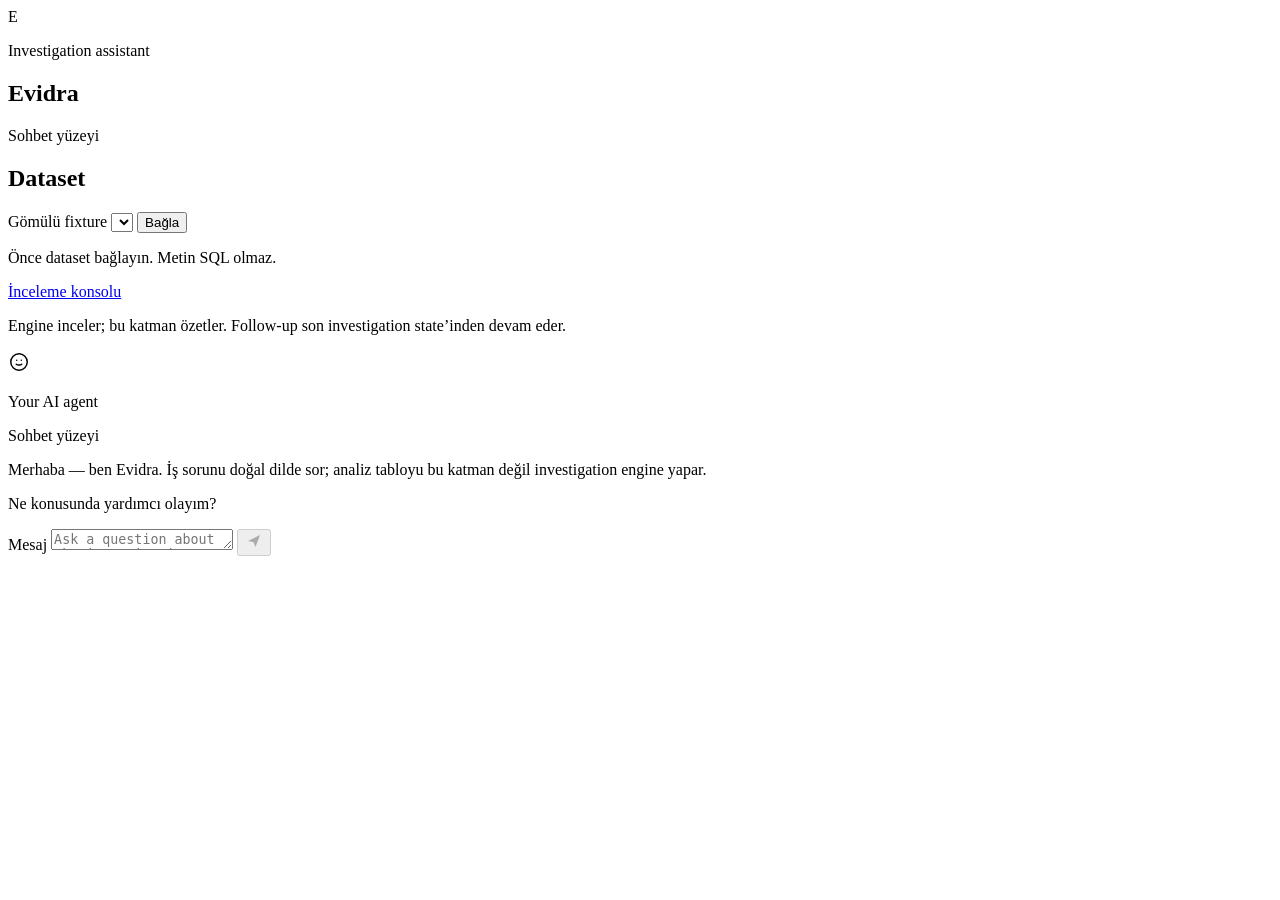
==== ui/chat.html @ d233bf5a "Add V2.5 conversational interface wrapping the existing investigation engine. Chat starts or summari" ====
<!DOCTYPE html>
<html lang="tr">
  <head>
    <meta charset="utf-8" />
    <meta name="viewport" content="width=device-width, initial-scale=1" />
    <title>Evidra — sohbet yüzeyi</title>
    <link rel="stylesheet" href="/static/chat.css" />
    <script src="/static/chat.js" defer></script>
  </head>
  <body>
    <aside class="rail">
      <div class="brand">
        <span class="mark" aria-hidden="true">E</span>
        <div>
          <p class="brand-kicker">Investigation assistant</p>
          <h1>Evidra</h1>
        </div>
      </div>
      <p class="visually-hidden">Sohbet yüzeyi</p>
      <section class="rail-card">
        <h2>Dataset</h2>
        <label for="fixture">Gömülü fixture</label>
        <select id="fixture"></select>
        <button type="button" id="btn-fixture" class="btn-primary">Bağla</button>
        <p id="dataset-meta" class="meta">Önce dataset bağlayın. Metin SQL olmaz.</p>
      </section>
      <nav class="rail-nav">
        <a href="/">İnceleme konsolu</a>
      </nav>
      <p class="rail-note">
        Engine inceler; bu katman özetler. Follow-up son investigation state’inden devam eder.
      </p>
    </aside>
    <main class="stage">
      <p id="banner" class="toast hidden" role="status"></p>
      <article class="panel">
        <header class="panel-head">
          <span class="head-icon" aria-hidden="true">
            <svg viewBox="0 0 24 24" width="22" height="22" fill="none">
              <circle cx="12" cy="12" r="9" stroke="currentColor" stroke-width="1.6" />
              <path d="M9 14.5c1.2 1 4.8 1 6 0M9.5 10h.01M14.5 10h.01" stroke="currentColor" stroke-width="1.6" stroke-linecap="round" />
            </svg>
          </span>
          <div>
            <p class="head-kicker">Your AI agent</p>
            <p class="head-title">Sohbet yüzeyi</p>
          </div>
        </header>
        <div id="log" class="thread" aria-live="polite">
          <div id="empty" class="empty-card">
            <p class="hello">Merhaba — ben Evidra. İş sorunu doğal dilde sor; analiz tabloyu bu katman değil investigation engine yapar.</p>
            <p class="help">Ne konusunda yardımcı olayım?</p>
            <div class="suggest" id="examples-empty"></div>
          </div>
        </div>
        <form id="composer" class="dock">
          <div class="suggest dock-suggest" id="examples"></div>
          <div class="composer-shell">
            <label class="visually-hidden" for="msg">Mesaj</label>
            <textarea id="msg" rows="1" placeholder="Ask a question about the investigation…"></textarea>
            <button type="submit" id="btn-send" class="send" disabled aria-label="Gönder">
              <svg viewBox="0 0 24 24" width="18" height="18" fill="none" aria-hidden="true">
                <path d="M4 12L20 4l-6 16-2.5-6.5L4 12z" fill="currentColor" />
              </svg>
            </button>
          </div>
        </form>
      </article>
    </main>
  </body>
</html>
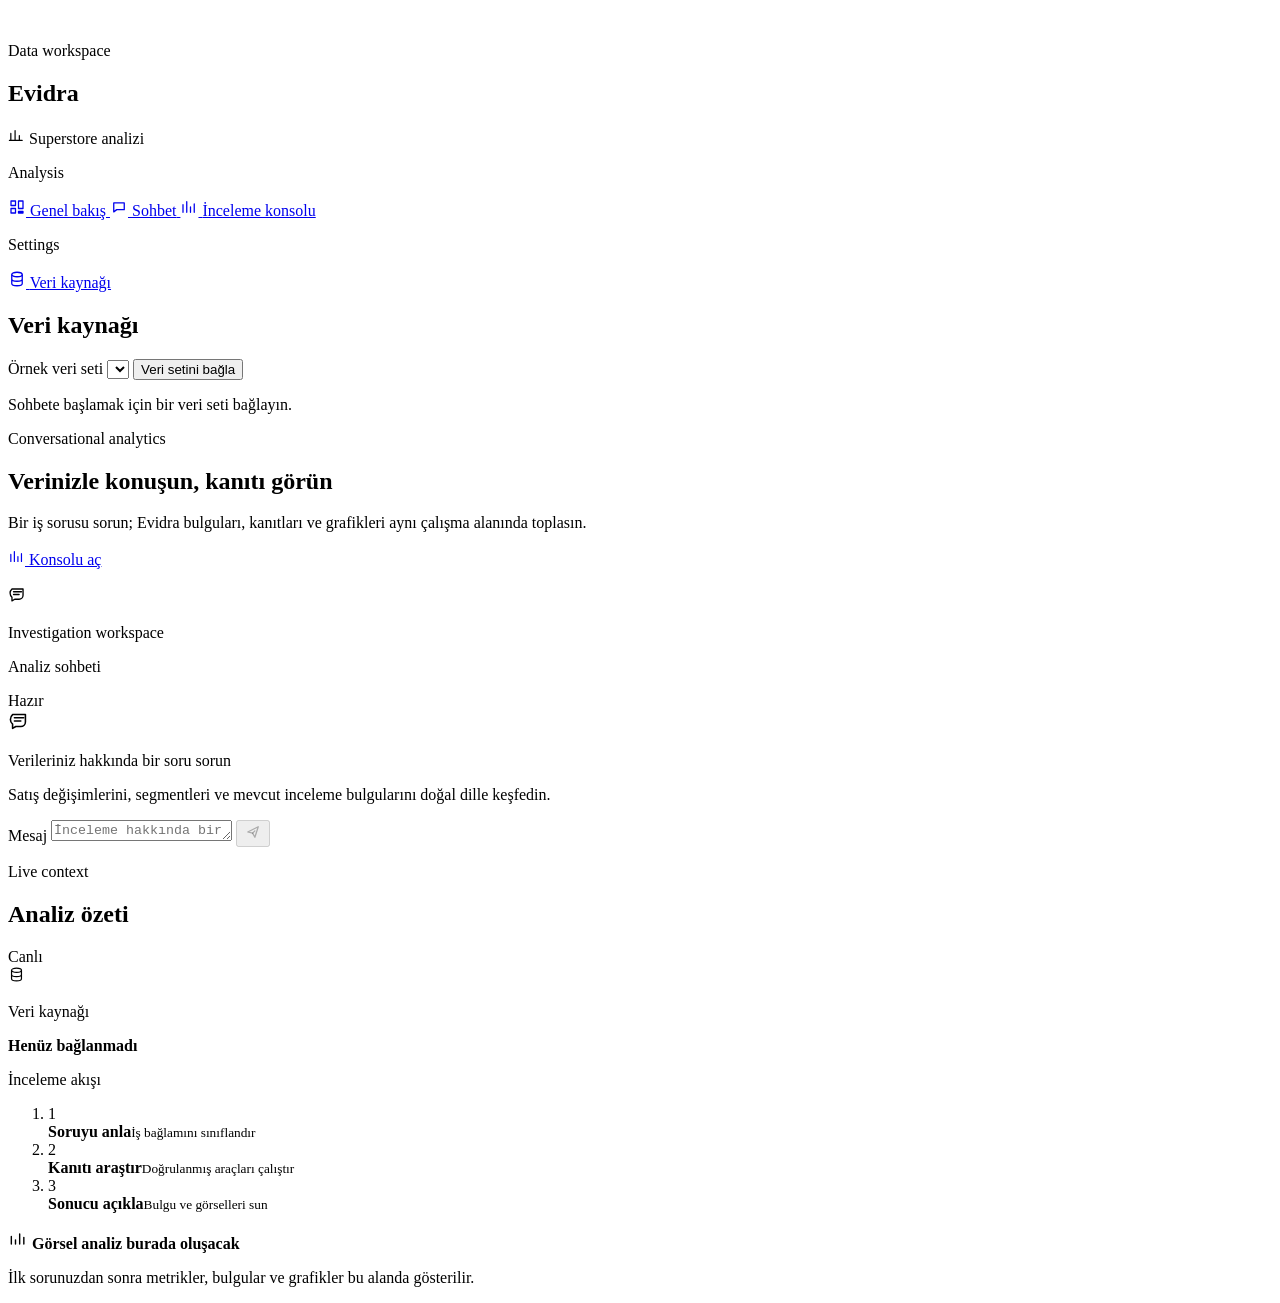
==== commit 9b2f1bfe: "feat(ui): SaaS tasarım sistemi, logo ve çok sayfalı ürün mimarisi - Ortak renk/tipografi/spacing tok" ====
--- a/ui/chat.html
+++ b/ui/chat.html
@@ -3,69 +3,187 @@
   <head>
     <meta charset="utf-8" />
     <meta name="viewport" content="width=device-width, initial-scale=1" />
-    <title>Evidra — sohbet yüzeyi</title>
-    <link rel="stylesheet" href="/static/chat.css" />
-    <script src="/static/chat.js" defer></script>
+    <title>Evidra — Sohbet yüzeyi</title>
+    <link rel="stylesheet" href="/static/chat.css?v=5" />
+    <script src="https://cdn.plot.ly/plotly-2.35.2.min.js" defer></script>
+    <script src="/static/chat.js?v=5" defer></script>
   </head>
   <body>
     <aside class="rail">
       <div class="brand">
-        <span class="mark" aria-hidden="true">E</span>
+        <span class="mark" aria-hidden="true">
+          <img src="/static/evidra-logo.svg" alt="" />
+        </span>
         <div>
-          <p class="brand-kicker">Investigation assistant</p>
+          <p class="brand-kicker">Data workspace</p>
           <h1>Evidra</h1>
         </div>
       </div>
-      <p class="visually-hidden">Sohbet yüzeyi</p>
-      <section class="rail-card">
-        <h2>Dataset</h2>
-        <label for="fixture">Gömülü fixture</label>
+
+      <div class="workspace-switcher" aria-label="Aktif çalışma alanı">
+        <svg viewBox="0 0 24 24" width="17" height="17" fill="none" aria-hidden="true">
+          <path d="M4 19V9m6 10V5m6 14v-7m4 7H2" stroke="currentColor" stroke-width="1.7" stroke-linecap="round" />
+        </svg>
+        <span>Superstore analizi</span>
+      </div>
+
+      <nav class="rail-nav" aria-label="Ana navigasyon">
+        <div class="nav-group">
+          <p class="nav-group-title">Analysis</p>
+          <a class="nav-link" href="/dashboard">
+            <span class="nav-icon" aria-hidden="true">
+              <svg viewBox="0 0 24 24" width="18" height="18" fill="none">
+                <path d="M4 4h6v6H4V4Zm10 0h6v10h-6V4ZM4 14h6v6H4v-6Zm10 4h6v2h-6v-2Z" stroke="currentColor" stroke-width="1.7" stroke-linejoin="round" />
+              </svg>
+            </span>
+            <span class="nav-link-label">Genel bakış</span>
+          </a>
+          <a class="nav-link active" href="/chat" aria-current="page">
+            <span class="nav-icon" aria-hidden="true">
+              <svg viewBox="0 0 24 24" width="18" height="18" fill="none">
+                <path d="M5 6.5h14v9H9l-4 3v-12Z" stroke="currentColor" stroke-width="1.7" stroke-linejoin="round" />
+              </svg>
+            </span>
+            <span class="nav-link-label">Sohbet</span>
+          </a>
+          <a class="nav-link" href="/console">
+            <span class="nav-icon" aria-hidden="true">
+              <svg viewBox="0 0 24 24" width="18" height="18" fill="none">
+                <path d="M4 19V9m5 10V5m5 14v-7m5 7V8" stroke="currentColor" stroke-width="1.7" stroke-linecap="round" />
+              </svg>
+            </span>
+            <span class="nav-link-label">İnceleme konsolu</span>
+          </a>
+        </div>
+        <div class="nav-group">
+          <p class="nav-group-title">Settings</p>
+          <a class="nav-link" href="#dataset-panel">
+            <span class="nav-icon" aria-hidden="true">
+              <svg viewBox="0 0 24 24" width="18" height="18" fill="none">
+                <ellipse cx="12" cy="6" rx="7" ry="3" stroke="currentColor" stroke-width="1.7" />
+                <path d="M5 6v6c0 1.7 3.1 3 7 3s7-1.3 7-3V6M5 12v6c0 1.7 3.1 3 7 3s7-1.3 7-3v-6" stroke="currentColor" stroke-width="1.7" />
+              </svg>
+            </span>
+            <span class="nav-link-label">Veri kaynağı</span>
+          </a>
+        </div>
+      </nav>
+
+      <section class="rail-card" id="dataset-panel">
+        <h2>Veri kaynağı</h2>
+        <label for="fixture">Örnek veri seti</label>
         <select id="fixture"></select>
-        <button type="button" id="btn-fixture" class="btn-primary">Bağla</button>
-        <p id="dataset-meta" class="meta">Önce dataset bağlayın. Metin SQL olmaz.</p>
+        <button type="button" id="btn-fixture" class="btn-primary">Veri setini bağla</button>
+        <p id="dataset-meta" class="meta">Sohbete başlamak için bir veri seti bağlayın.</p>
       </section>
-      <nav class="rail-nav">
-        <a href="/">İnceleme konsolu</a>
-      </nav>
-      <p class="rail-note">
-        Engine inceler; bu katman özetler. Follow-up son investigation state’inden devam eder.
-      </p>
     </aside>
+
     <main class="stage">
-      <p id="banner" class="toast hidden" role="status"></p>
-      <article class="panel">
-        <header class="panel-head">
-          <span class="head-icon" aria-hidden="true">
-            <svg viewBox="0 0 24 24" width="22" height="22" fill="none">
-              <circle cx="12" cy="12" r="9" stroke="currentColor" stroke-width="1.6" />
-              <path d="M9 14.5c1.2 1 4.8 1 6 0M9.5 10h.01M14.5 10h.01" stroke="currentColor" stroke-width="1.6" stroke-linecap="round" />
+      <div class="stage-inner">
+        <header class="workspace-topbar">
+          <div>
+            <p class="head-kicker">Conversational analytics</p>
+            <h2>Verinizle konuşun, kanıtı görün</h2>
+            <p>Bir iş sorusu sorun; Evidra bulguları, kanıtları ve grafikleri aynı çalışma alanında toplasın.</p>
+          </div>
+          <a class="topbar-action" href="/console">
+            <svg viewBox="0 0 24 24" width="17" height="17" fill="none" aria-hidden="true">
+              <path d="M4 19V9m5 10V5m5 14v-7m5 7V8" stroke="currentColor" stroke-width="1.7" stroke-linecap="round" />
             </svg>
-          </span>
-          <div>
-            <p class="head-kicker">Your AI agent</p>
-            <p class="head-title">Sohbet yüzeyi</p>
+            Konsolu aç
+          </a>
+        </header>
+        <p id="banner" class="toast hidden" role="status"></p>
+        <div class="analysis-layout">
+          <article class="panel">
+          <header class="panel-head">
+            <span class="head-icon" aria-hidden="true">
+              <svg viewBox="0 0 24 24" width="19" height="19" fill="none">
+                <path d="M7 8.5h10M7 12h7M8.5 18l-3.5 2v-4.5A7 7 0 0 1 5 5h14v8a5 5 0 0 1-5 5H8.5Z" stroke="currentColor" stroke-width="1.7" stroke-linecap="round" stroke-linejoin="round" />
+              </svg>
+            </span>
+            <div>
+              <p class="head-kicker">Investigation workspace</p>
+              <p class="head-title">Analiz sohbeti</p>
+            </div>
+            <span class="head-status"><span class="status-dot" aria-hidden="true"></span>Hazır</span>
+          </header>
+
+          <div id="log" class="thread" aria-live="polite">
+            <div id="empty" class="empty-card">
+              <span class="empty-icon" aria-hidden="true">
+                <svg viewBox="0 0 24 24" width="22" height="22" fill="none">
+                  <path d="M7 8.5h10M7 12h7M8.5 18l-3.5 2v-4.5A7 7 0 0 1 5 5h14v8a5 5 0 0 1-5 5H8.5Z" stroke="currentColor" stroke-width="1.7" stroke-linecap="round" stroke-linejoin="round" />
+                </svg>
+              </span>
+              <p class="hello">Verileriniz hakkında bir soru sorun</p>
+              <p class="help">Satış değişimlerini, segmentleri ve mevcut inceleme bulgularını doğal dille keşfedin.</p>
+              <div class="suggest" id="examples-empty"></div>
+            </div>
           </div>
-        </header>
-        <div id="log" class="thread" aria-live="polite">
-          <div id="empty" class="empty-card">
-            <p class="hello">Merhaba — ben Evidra. İş sorunu doğal dilde sor; analiz tabloyu bu katman değil investigation engine yapar.</p>
-            <p class="help">Ne konusunda yardımcı olayım?</p>
-            <div class="suggest" id="examples-empty"></div>
-          </div>
+
+          <form id="composer" class="dock">
+            <div class="suggest dock-suggest" id="examples"></div>
+            <div class="composer-shell">
+              <label class="visually-hidden" for="msg">Mesaj</label>
+              <textarea id="msg" rows="1" placeholder="İnceleme hakkında bir soru sorun…"></textarea>
+              <button type="submit" id="btn-send" class="send" disabled aria-label="Gönder">
+                <svg viewBox="0 0 24 24" width="18" height="18" fill="none" aria-hidden="true">
+                  <path d="m5 12 14-7-4.5 14-3-5.5L5 12Z" stroke="currentColor" stroke-width="1.7" stroke-linejoin="round" />
+                  <path d="m11.5 13.5 3-3" stroke="currentColor" stroke-width="1.7" stroke-linecap="round" />
+                </svg>
+              </button>
+            </div>
+          </form>
+          </article>
+
+          <aside class="context-panel" aria-label="Analiz bağlamı">
+            <div class="context-head">
+              <div>
+                <p class="head-kicker">Live context</p>
+                <h2>Analiz özeti</h2>
+              </div>
+              <span class="context-live"><span aria-hidden="true"></span>Canlı</span>
+            </div>
+
+            <section class="context-section dataset-context">
+              <div class="context-section-title">
+                <span class="context-icon" aria-hidden="true">
+                  <svg viewBox="0 0 24 24" width="17" height="17" fill="none">
+                    <ellipse cx="12" cy="6" rx="7" ry="3" stroke="currentColor" stroke-width="1.7" />
+                    <path d="M5 6v6c0 1.7 3.1 3 7 3s7-1.3 7-3V6M5 12v6c0 1.7 3.1 3 7 3s7-1.3 7-3v-6" stroke="currentColor" stroke-width="1.7" />
+                  </svg>
+                </span>
+                <div>
+                  <p>Veri kaynağı</p>
+                  <strong id="context-dataset">Henüz bağlanmadı</strong>
+                </div>
+              </div>
+            </section>
+
+            <section class="context-section">
+              <p class="context-label">İnceleme akışı</p>
+              <ol class="workflow-list">
+                <li class="active"><span>1</span><div><strong>Soruyu anla</strong><small>İş bağlamını sınıflandır</small></div></li>
+                <li><span>2</span><div><strong>Kanıtı araştır</strong><small>Doğrulanmış araçları çalıştır</small></div></li>
+                <li><span>3</span><div><strong>Sonucu açıkla</strong><small>Bulgu ve görselleri sun</small></div></li>
+              </ol>
+            </section>
+
+            <section id="run-preview" class="run-preview">
+              <div class="preview-empty">
+                <span aria-hidden="true">
+                  <svg viewBox="0 0 24 24" width="20" height="20" fill="none">
+                    <path d="M4 18V9m5 9v-5m5 5V6m5 12v-8" stroke="currentColor" stroke-width="1.7" stroke-linecap="round" />
+                  </svg>
+                </span>
+                <strong>Görsel analiz burada oluşacak</strong>
+                <p>İlk sorunuzdan sonra metrikler, bulgular ve grafikler bu alanda gösterilir.</p>
+              </div>
+            </section>
+          </aside>
         </div>
-        <form id="composer" class="dock">
-          <div class="suggest dock-suggest" id="examples"></div>
-          <div class="composer-shell">
-            <label class="visually-hidden" for="msg">Mesaj</label>
-            <textarea id="msg" rows="1" placeholder="Ask a question about the investigation…"></textarea>
-            <button type="submit" id="btn-send" class="send" disabled aria-label="Gönder">
-              <svg viewBox="0 0 24 24" width="18" height="18" fill="none" aria-hidden="true">
-                <path d="M4 12L20 4l-6 16-2.5-6.5L4 12z" fill="currentColor" />
-              </svg>
-            </button>
-          </div>
-        </form>
-      </article>
+      </div>
     </main>
   </body>
 </html>
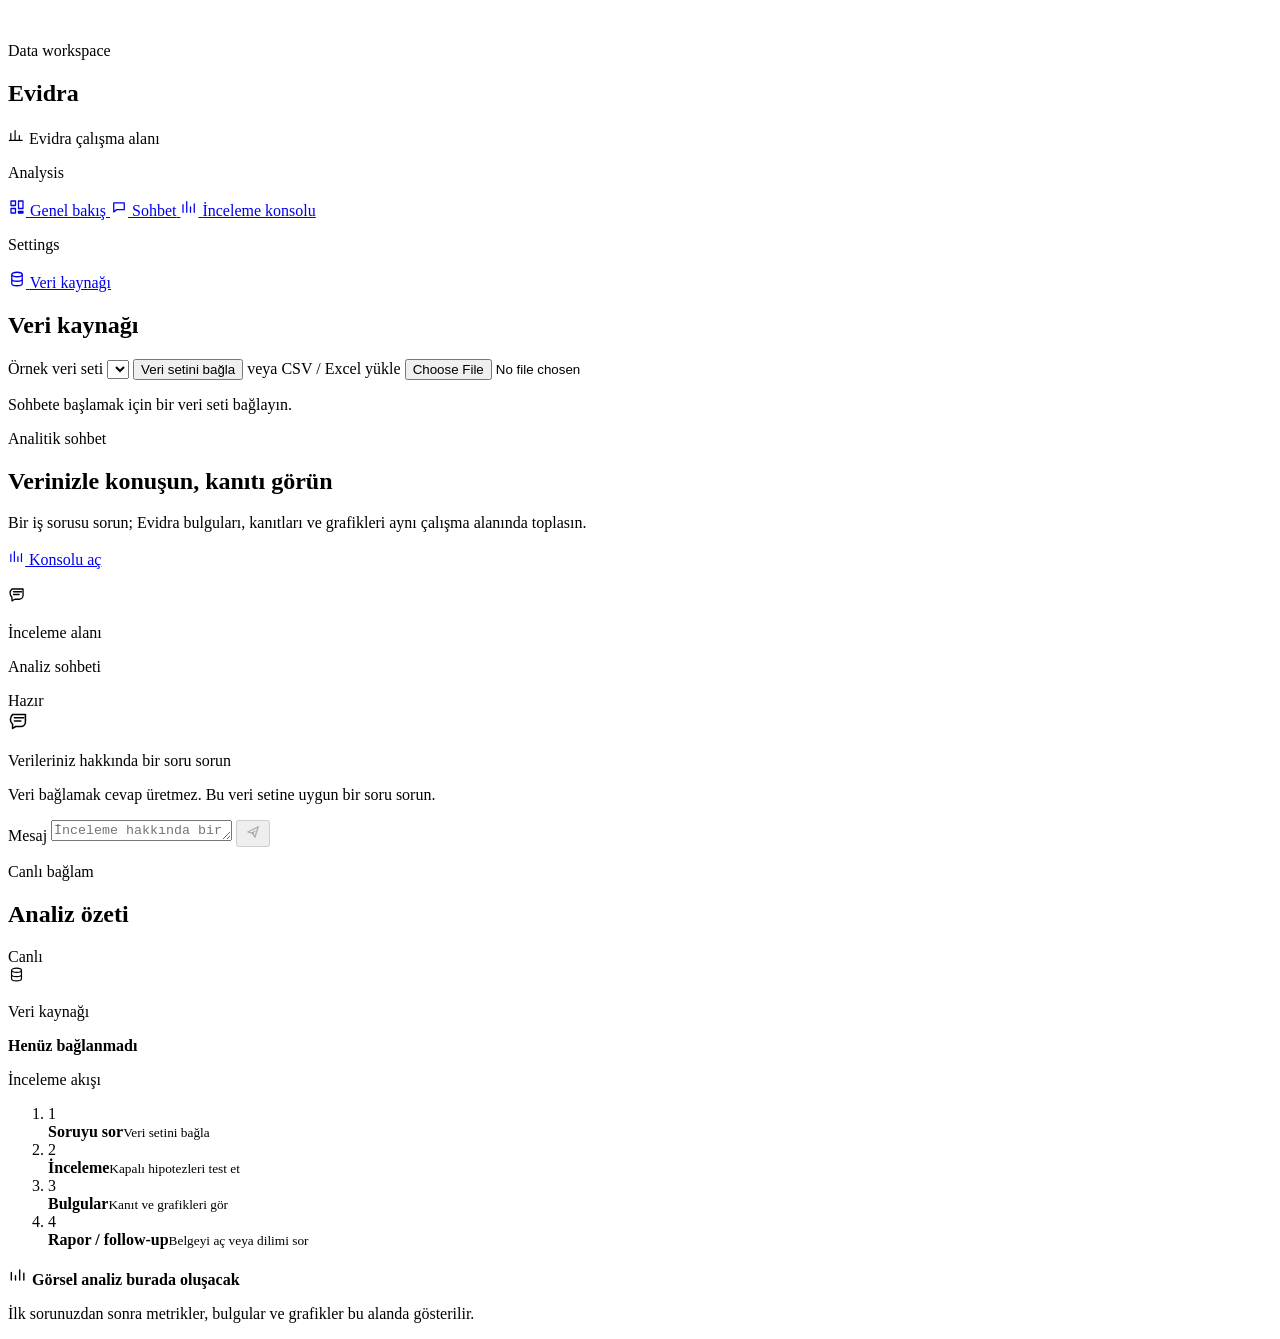
==== commit cdbf38b9: "Explain investigation results in plain Turkish and bind starter questions to the loaded dataset. Fix" ====
--- a/ui/chat.html
+++ b/ui/chat.html
@@ -4,9 +4,9 @@
     <meta charset="utf-8" />
     <meta name="viewport" content="width=device-width, initial-scale=1" />
     <title>Evidra — Sohbet yüzeyi</title>
-    <link rel="stylesheet" href="/static/chat.css?v=5" />
+    <link rel="stylesheet" href="/static/chat.css?v=7" />
     <script src="https://cdn.plot.ly/plotly-2.35.2.min.js" defer></script>
-    <script src="/static/chat.js?v=5" defer></script>
+    <script src="/static/chat.js?v=7" defer></script>
   </head>
   <body>
     <aside class="rail">
@@ -24,7 +24,7 @@
         <svg viewBox="0 0 24 24" width="17" height="17" fill="none" aria-hidden="true">
           <path d="M4 19V9m6 10V5m6 14v-7m4 7H2" stroke="currentColor" stroke-width="1.7" stroke-linecap="round" />
         </svg>
-        <span>Superstore analizi</span>
+        <span id="workspace-name">Evidra çalışma alanı</span>
       </div>
 
       <nav class="rail-nav" aria-label="Ana navigasyon">
@@ -74,6 +74,8 @@
         <label for="fixture">Örnek veri seti</label>
         <select id="fixture"></select>
         <button type="button" id="btn-fixture" class="btn-primary">Veri setini bağla</button>
+        <label for="file">veya CSV / Excel yükle</label>
+        <input id="file" type="file" accept=".csv,.txt,.xlsx,.xls" />
         <p id="dataset-meta" class="meta">Sohbete başlamak için bir veri seti bağlayın.</p>
       </section>
     </aside>
@@ -82,7 +84,7 @@
       <div class="stage-inner">
         <header class="workspace-topbar">
           <div>
-            <p class="head-kicker">Conversational analytics</p>
+            <p class="head-kicker">Analitik sohbet</p>
             <h2>Verinizle konuşun, kanıtı görün</h2>
             <p>Bir iş sorusu sorun; Evidra bulguları, kanıtları ve grafikleri aynı çalışma alanında toplasın.</p>
           </div>
@@ -103,7 +105,7 @@
               </svg>
             </span>
             <div>
-              <p class="head-kicker">Investigation workspace</p>
+              <p class="head-kicker">İnceleme alanı</p>
               <p class="head-title">Analiz sohbeti</p>
             </div>
             <span class="head-status"><span class="status-dot" aria-hidden="true"></span>Hazır</span>
@@ -117,7 +119,7 @@
                 </svg>
               </span>
               <p class="hello">Verileriniz hakkında bir soru sorun</p>
-              <p class="help">Satış değişimlerini, segmentleri ve mevcut inceleme bulgularını doğal dille keşfedin.</p>
+              <p class="help">Veri bağlamak cevap üretmez. Bu veri setine uygun bir soru sorun.</p>
               <div class="suggest" id="examples-empty"></div>
             </div>
           </div>
@@ -140,7 +142,7 @@
           <aside class="context-panel" aria-label="Analiz bağlamı">
             <div class="context-head">
               <div>
-                <p class="head-kicker">Live context</p>
+                <p class="head-kicker">Canlı bağlam</p>
                 <h2>Analiz özeti</h2>
               </div>
               <span class="context-live"><span aria-hidden="true"></span>Canlı</span>
@@ -164,9 +166,10 @@
             <section class="context-section">
               <p class="context-label">İnceleme akışı</p>
               <ol class="workflow-list">
-                <li class="active"><span>1</span><div><strong>Soruyu anla</strong><small>İş bağlamını sınıflandır</small></div></li>
-                <li><span>2</span><div><strong>Kanıtı araştır</strong><small>Doğrulanmış araçları çalıştır</small></div></li>
-                <li><span>3</span><div><strong>Sonucu açıkla</strong><small>Bulgu ve görselleri sun</small></div></li>
+                <li class="active"><span>1</span><div><strong>Soruyu sor</strong><small>Veri setini bağla</small></div></li>
+                <li><span>2</span><div><strong>İnceleme</strong><small>Kapalı hipotezleri test et</small></div></li>
+                <li><span>3</span><div><strong>Bulgular</strong><small>Kanıt ve grafikleri gör</small></div></li>
+                <li><span>4</span><div><strong>Rapor / follow-up</strong><small>Belgeyi aç veya dilimi sor</small></div></li>
               </ol>
             </section>
 
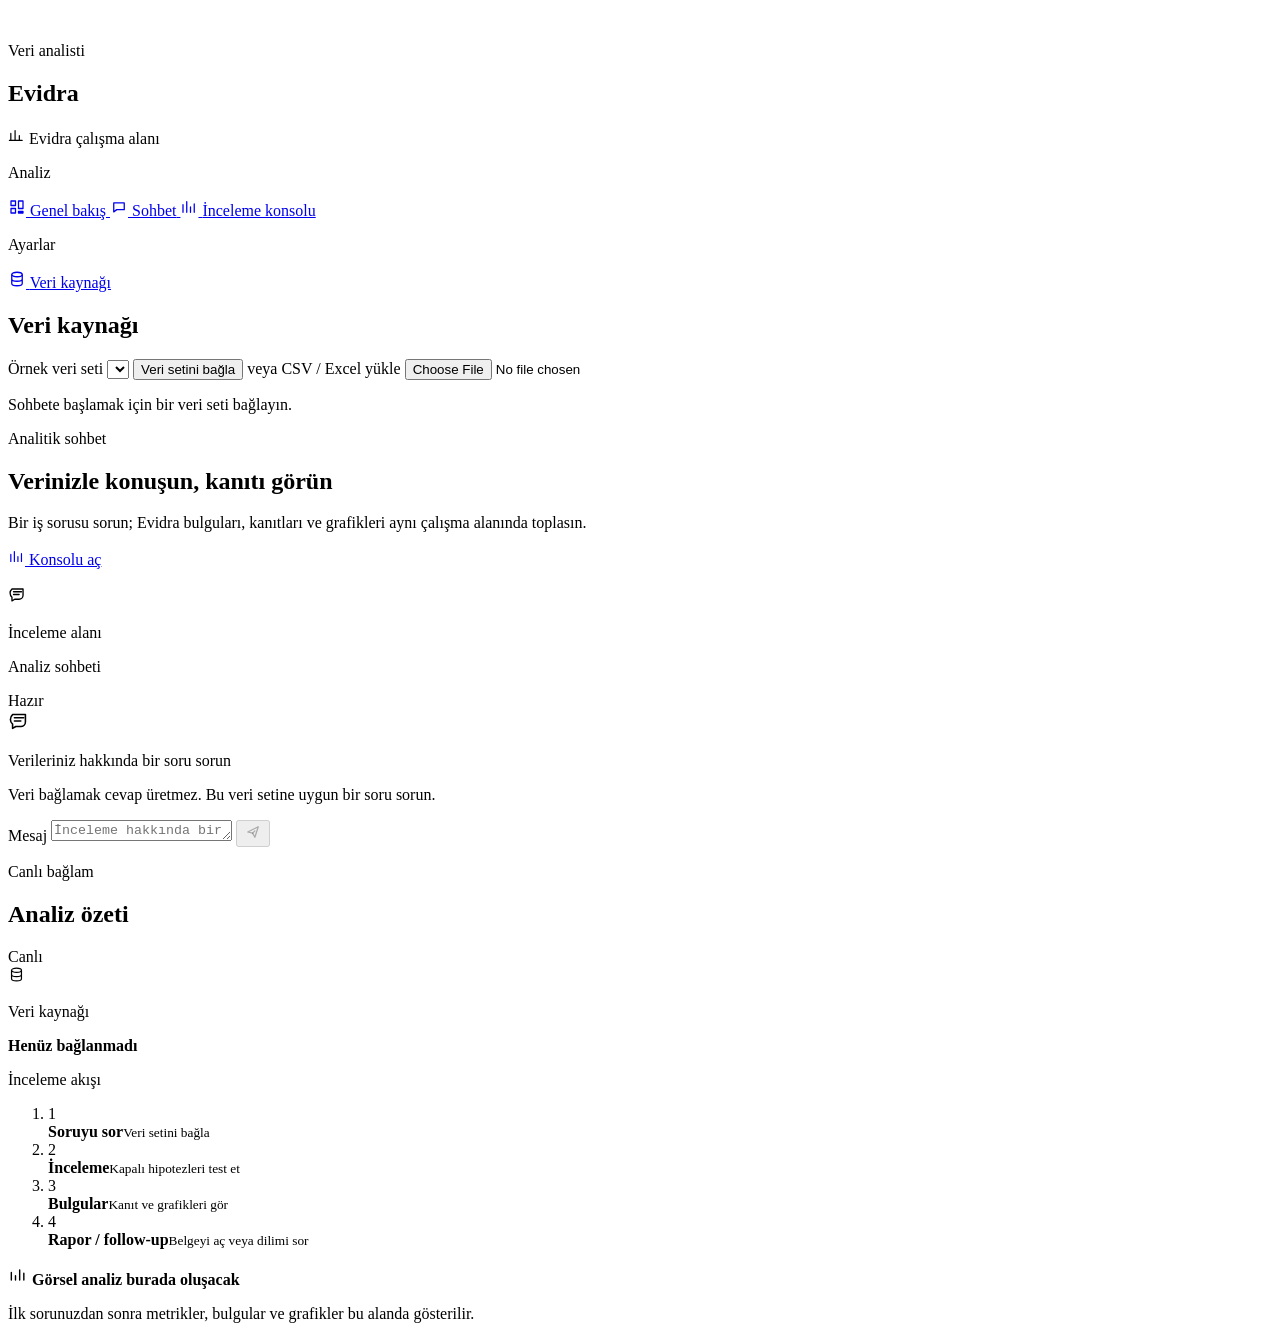
==== commit 2f8252ca: "Answer like an analyst and align every UI surface with the same briefing. Drop the boilerplate causa" ====
--- a/ui/chat.html
+++ b/ui/chat.html
@@ -4,9 +4,9 @@
     <meta charset="utf-8" />
     <meta name="viewport" content="width=device-width, initial-scale=1" />
     <title>Evidra — Sohbet yüzeyi</title>
-    <link rel="stylesheet" href="/static/chat.css?v=7" />
+    <link rel="stylesheet" href="/static/chat.css?v=8" />
     <script src="https://cdn.plot.ly/plotly-2.35.2.min.js" defer></script>
-    <script src="/static/chat.js?v=7" defer></script>
+    <script src="/static/chat.js?v=8" defer></script>
   </head>
   <body>
     <aside class="rail">
@@ -15,7 +15,7 @@
           <img src="/static/evidra-logo.svg" alt="" />
         </span>
         <div>
-          <p class="brand-kicker">Data workspace</p>
+          <p class="brand-kicker">Veri analisti</p>
           <h1>Evidra</h1>
         </div>
       </div>
@@ -29,7 +29,7 @@
 
       <nav class="rail-nav" aria-label="Ana navigasyon">
         <div class="nav-group">
-          <p class="nav-group-title">Analysis</p>
+          <p class="nav-group-title">Analiz</p>
           <a class="nav-link" href="/dashboard">
             <span class="nav-icon" aria-hidden="true">
               <svg viewBox="0 0 24 24" width="18" height="18" fill="none">
@@ -56,7 +56,7 @@
           </a>
         </div>
         <div class="nav-group">
-          <p class="nav-group-title">Settings</p>
+          <p class="nav-group-title">Ayarlar</p>
           <a class="nav-link" href="#dataset-panel">
             <span class="nav-icon" aria-hidden="true">
               <svg viewBox="0 0 24 24" width="18" height="18" fill="none">
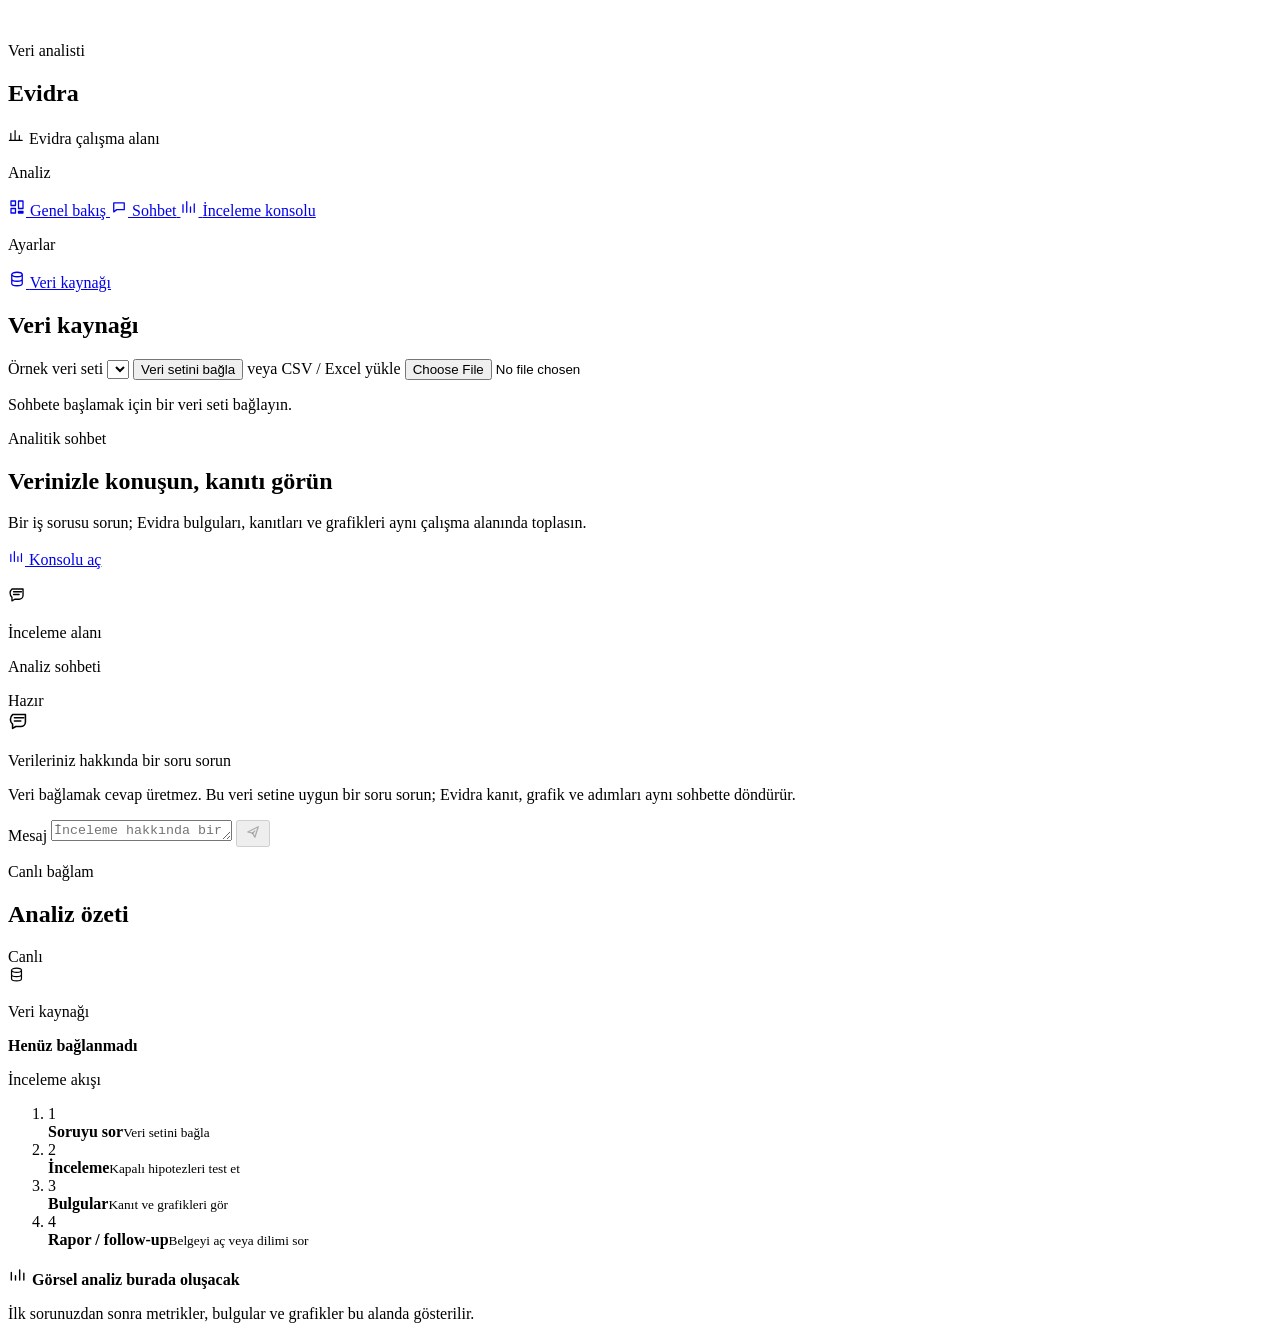
==== commit 73e26687: "Give the product shell a shared dark rail and richer analysis surfaces. Chat, overview, and console " ====
--- a/ui/chat.html
+++ b/ui/chat.html
@@ -4,9 +4,13 @@
     <meta charset="utf-8" />
     <meta name="viewport" content="width=device-width, initial-scale=1" />
     <title>Evidra — Sohbet yüzeyi</title>
-    <link rel="stylesheet" href="/static/chat.css?v=8" />
+    <link rel="preconnect" href="https://fonts.googleapis.com" />
+    <link rel="preconnect" href="https://fonts.gstatic.com" crossorigin />
+    <link href="https://fonts.googleapis.com/css2?family=Inter:ital,wght@0,400;0,500;0,600;0,700;0,800&display=swap&subset=latin,latin-ext" rel="stylesheet" />
+    <link rel="stylesheet" href="/static/theme.css?v=10" />
+    <link rel="stylesheet" href="/static/chat.css?v=10" />
     <script src="https://cdn.plot.ly/plotly-2.35.2.min.js" defer></script>
-    <script src="/static/chat.js?v=8" defer></script>
+    <script src="/static/chat.js?v=10" defer></script>
   </head>
   <body>
     <aside class="rail">
@@ -119,8 +123,8 @@
                 </svg>
               </span>
               <p class="hello">Verileriniz hakkında bir soru sorun</p>
-              <p class="help">Veri bağlamak cevap üretmez. Bu veri setine uygun bir soru sorun.</p>
-              <div class="suggest" id="examples-empty"></div>
+              <p class="help">Veri bağlamak cevap üretmez. Bu veri setine uygun bir soru sorun; Evidra kanıt, grafik ve adımları aynı sohbette döndürür.</p>
+              <div class="suggest suggest-cards" id="examples-empty"></div>
             </div>
           </div>
 
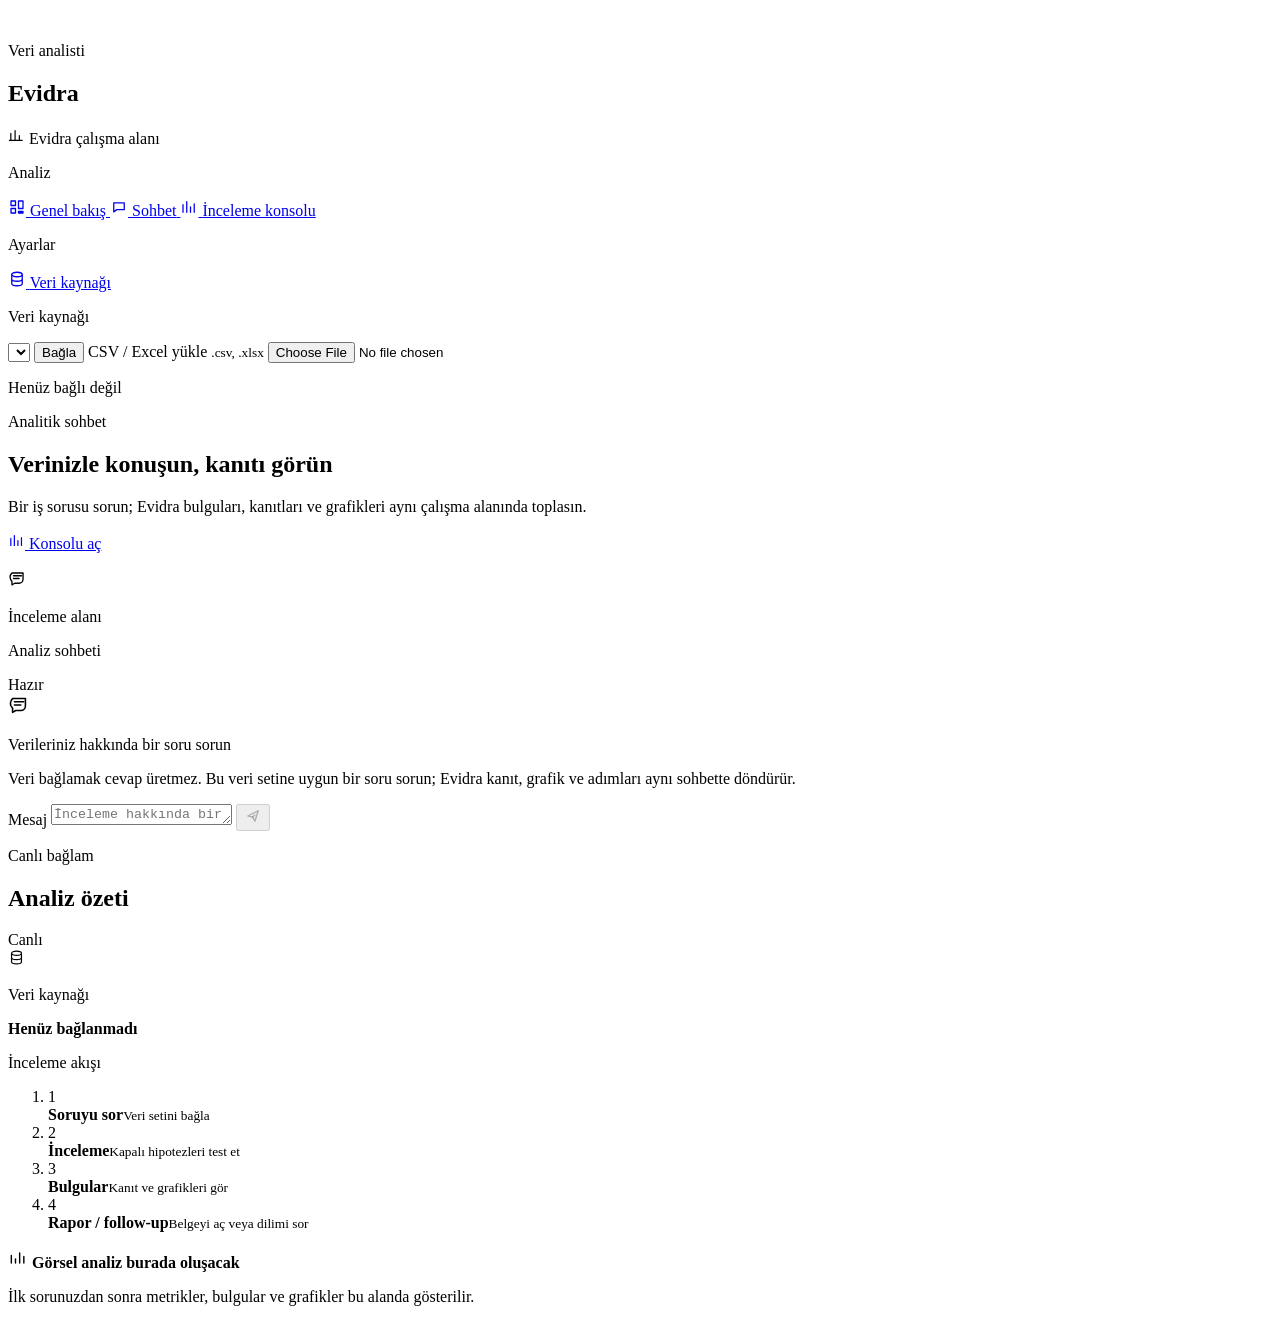
==== commit 989772e2: "Stop ranking follow-ups from repeating the why-change abstain, and compact the chat dataset card. Sl" ====
--- a/ui/chat.html
+++ b/ui/chat.html
@@ -7,10 +7,10 @@
     <link rel="preconnect" href="https://fonts.googleapis.com" />
     <link rel="preconnect" href="https://fonts.gstatic.com" crossorigin />
     <link href="https://fonts.googleapis.com/css2?family=Inter:ital,wght@0,400;0,500;0,600;0,700;0,800&display=swap&subset=latin,latin-ext" rel="stylesheet" />
-    <link rel="stylesheet" href="/static/theme.css?v=10" />
-    <link rel="stylesheet" href="/static/chat.css?v=10" />
+    <link rel="stylesheet" href="/static/theme.css?v=13" />
+    <link rel="stylesheet" href="/static/chat.css?v=13" />
     <script src="https://cdn.plot.ly/plotly-2.35.2.min.js" defer></script>
-    <script src="/static/chat.js?v=10" defer></script>
+    <script src="/static/chat.js?v=13" defer></script>
   </head>
   <body>
     <aside class="rail">
@@ -73,14 +73,16 @@
         </div>
       </nav>
 
-      <section class="rail-card" id="dataset-panel">
-        <h2>Veri kaynağı</h2>
-        <label for="fixture">Örnek veri seti</label>
-        <select id="fixture"></select>
-        <button type="button" id="btn-fixture" class="btn-primary">Veri setini bağla</button>
-        <label for="file">veya CSV / Excel yükle</label>
-        <input id="file" type="file" accept=".csv,.txt,.xlsx,.xls" />
-        <p id="dataset-meta" class="meta">Sohbete başlamak için bir veri seti bağlayın.</p>
+      <section class="rail-card dataset-card" id="dataset-panel">
+        <p class="dataset-kicker">Veri kaynağı</p>
+        <select id="fixture" aria-label="Örnek veri seti"></select>
+        <button type="button" id="btn-fixture" class="btn-primary">Bağla</button>
+        <label class="file-pick" for="file">
+          <span>CSV / Excel yükle</span>
+          <small>.csv, .xlsx</small>
+        </label>
+        <input id="file" class="visually-hidden" type="file" accept=".csv,.txt,.xlsx,.xls" />
+        <p id="dataset-meta" class="meta">Henüz bağlı değil</p>
       </section>
     </aside>
 
